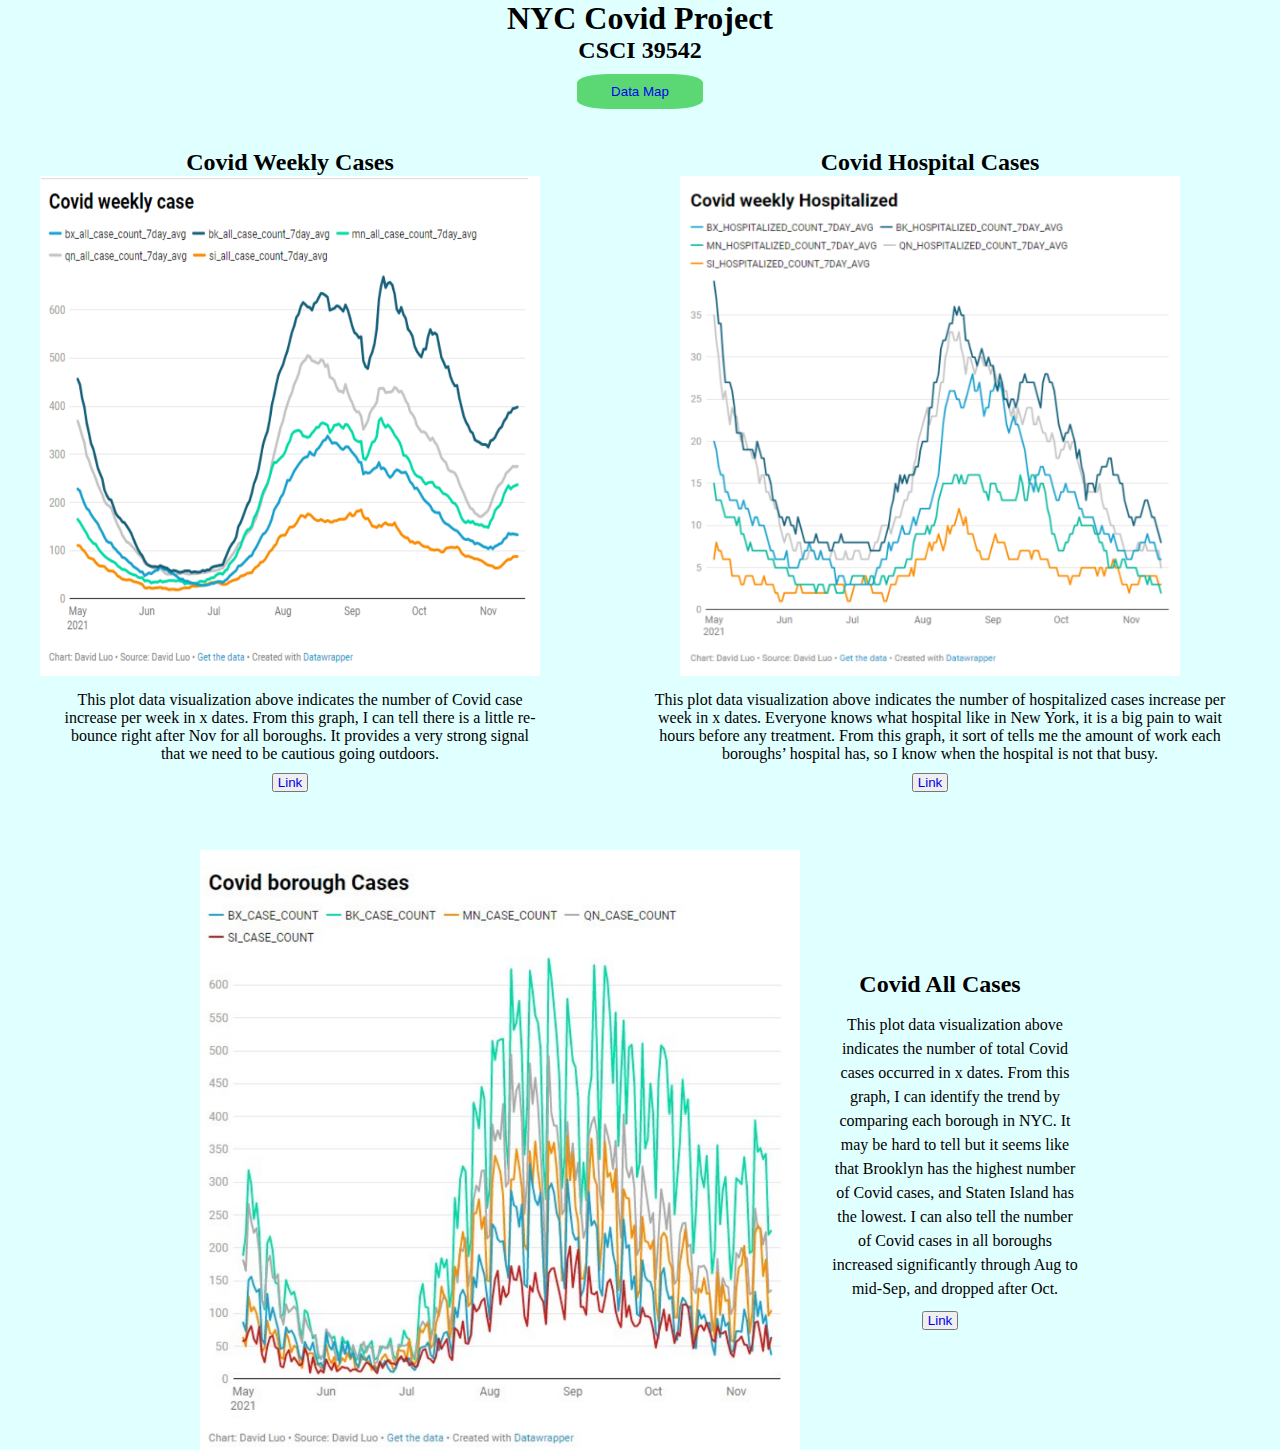
==== index.html @ a2ffef8c "Add files via upload" ====
<html lang="en">
<head>
    <meta charset="UTF-8">
    <meta http-equiv="X-UA-Compatible" content="IE=edge">
    <meta name="viewport" content="width=device-width, initial-scale=1.0">
    <title>Document</title>
    <link rel="stylesheet" href="styling.css">
</head>
<body>
    <h1>NYC Covid Project</h1>
    <h2>CSCI 39542</h2>
    <nav>
        <button><a href="map.html">Data Map</a></button>
    </nav>
    <div class="container-1">
        <div class="img-1">
            <h2>Covid Weekly Cases</h2>
            <img src="image/Covid_Weekly_Cases.png" alt="Weekly Cases" height=500 width=500> 
            <p>This plot data visualization above indicates the number of Covid case increase per week in x dates. From this graph, I can tell there is a little re-bounce right after Nov for all boroughs. It provides a very strong signal that we need to be cautious going outdoors. </p>
            <button><a href="https://datawrapper.dwcdn.net/4voK5/2/" target="blank">Link</a></button>
        </div>
        <div class="img-2">
            <h2>Covid Hospital Cases</h2>
            <img src="image/Covid_Hospital_Cases.png" alt="Hospital Cases" height=500 width=500>
            <p>This plot data visualization above indicates the number of hospitalized cases increase per week in x dates. Everyone knows what hospital like in New York, it is a big pain to wait hours before any treatment. From this graph, it sort of tells me the amount of work each boroughs’ hospital has, so I know when the hospital is not that busy. </p>
            <button><a href="https://datawrapper.dwcdn.net/wvnjK/2/" target="blank">Link</a></button>
        </div>
    </div>
    <br>
    <div class="container-2">
        <div>
            <img src="image/Covid_All_Cases.png" alt="All Cases" height=600 width=600>
        </div>
        <div>
            <h2>Covid All Cases</h2>
            <p>This plot data visualization above indicates the number of total Covid cases occurred in x dates. From this graph, I can identify the trend by comparing each borough in NYC. It may be hard to tell but it seems like that Brooklyn has the highest number of Covid cases, and Staten Island has the lowest. I can also tell the number of Covid cases in all boroughs increased significantly through Aug to mid-Sep, and dropped after Oct. </p>
            <button><a href="https://datawrapper.dwcdn.net/wUoPN/2/" target="blank">Link</a></button>
        </div>
    </div>
</body>
</html>
---- styling.css ----
* {
  margin: 0;
  padding: 0;
}

body {
  text-align: center;
  background-color: lightcyan;
}

.container-1 {
  display: flex;
  align-items: center;
  justify-content: center;
  /* background-color: honeydew; */
}

.container-1 > div {
  margin: 10px;
  padding: 30px;
}

p {
  padding-top: 15px;
  padding-left: 20px;
}

.container-2 {
  display: flex;
  align-items: center;
  justify-content: center;
}

.container-2 p {
  padding-left: 30px;
  width: 250px;
  line-height: 150%;
}

nav > button {
  background-color: rgb(91, 216, 116);
  padding: 10px 30px 10px 30px;
  border-radius: 25%;
  border: none;
}

nav > button:hover {
  background-color: rgb(139, 221, 155);
  border-color: lightgreen;
}

button {
  margin-top: 10px;
}

a {
  text-decoration: none;
  padding: 4px;
  border: none;
  border-radius: 20%;
}
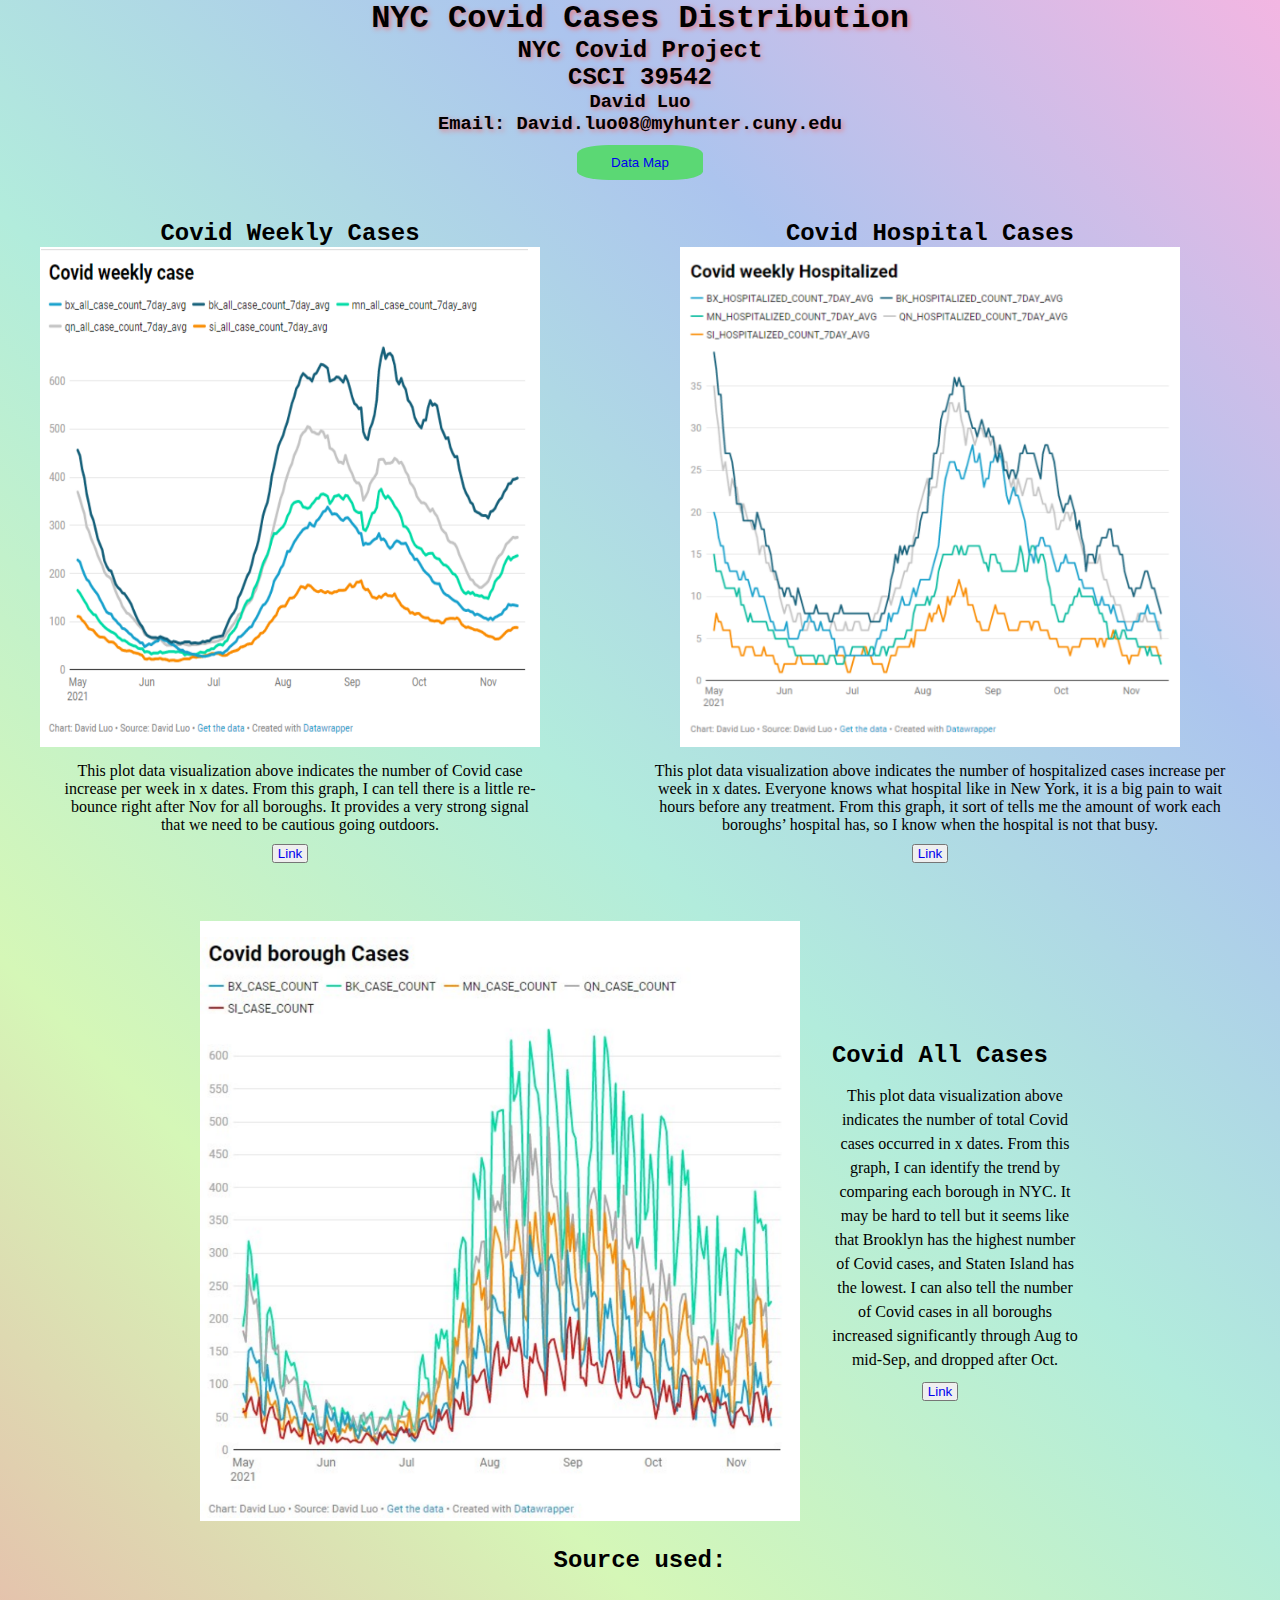
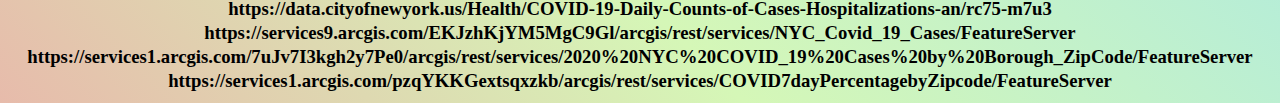
==== commit 507ecc82: "Add files via upload" ====
--- a/index.html
+++ b/index.html
@@ -7,8 +7,13 @@
     <link rel="stylesheet" href="styling.css">
 </head>
 <body>
-    <h1>NYC Covid Project</h1>
-    <h2>CSCI 39542</h2>
+    <div class="title">
+        <h1>NYC Covid Cases Distribution</h1>
+        <h2>NYC Covid Project</h2>
+        <h2>CSCI 39542</h2>
+        <h3>David Luo</h3>
+        <h3>Email: David.luo08@myhunter.cuny.edu</h3>
+    </div>
     <nav>
         <button><a href="map.html">Data Map</a></button>
     </nav>
@@ -37,5 +42,15 @@
             <button><a href="https://datawrapper.dwcdn.net/wUoPN/2/" target="blank">Link</a></button>
         </div>
     </div>
+    <br>
+    <div class="source-links">
+        <h2>Source used:</h2>
+        <br>
+        <h3>https://data.cityofnewyork.us/Health/COVID-19-Daily-Counts-of-Cases-Hospitalizations-an/rc75-m7u3</h3>
+        <h3>https://services9.arcgis.com/EKJzhKjYM5MgC9Gl/arcgis/rest/services/NYC_Covid_19_Cases/FeatureServer
+        </h3>
+        <h3>https://services1.arcgis.com/7uJv7I3kgh2y7Pe0/arcgis/rest/services/2020%20NYC%20COVID_19%20Cases%20by%20Borough_ZipCode/FeatureServer</h3>
+        <h3>https://services1.arcgis.com/pzqYKKGextsqxzkb/arcgis/rest/services/COVID7dayPercentagebyZipcode/FeatureServer</h3>
+    </div>
 </body>
 </html>--- a/styling.css
+++ b/styling.css
@@ -5,7 +5,18 @@
 
 body {
   text-align: center;
-  background-color: lightcyan;
+  background-size: 100% 100%;
+  background-repeat: no-repeat;
+  background: linear-gradient(
+    45deg,
+    #e7bbab,
+    #d5f7b7,
+    #b2ecdc,
+    #acc4ee,
+    #f3b6e2
+  );
+  /* background-color: lightcyan; */
+  /* background-image: url(https://encrypted-tbn0.gstatic.com/images?q=tbn:ANd9GcQSmhZPLlBFlJkd3pxwwK5OiVkKwYrAgEzZwg&usqp=CAU); */
 }
 
 .container-1 {
@@ -59,3 +70,17 @@
   border: none;
   border-radius: 20%;
 }
+
+h2 {
+  font-family: "Courier New", Courier, monospace;
+}
+
+.title {
+  font-family: "Courier New", monospace;
+  text-shadow: 2px 2px 5px #e77b84;
+}
+
+.source-links {
+  padding: 10px;
+  line-height: 150%;
+}
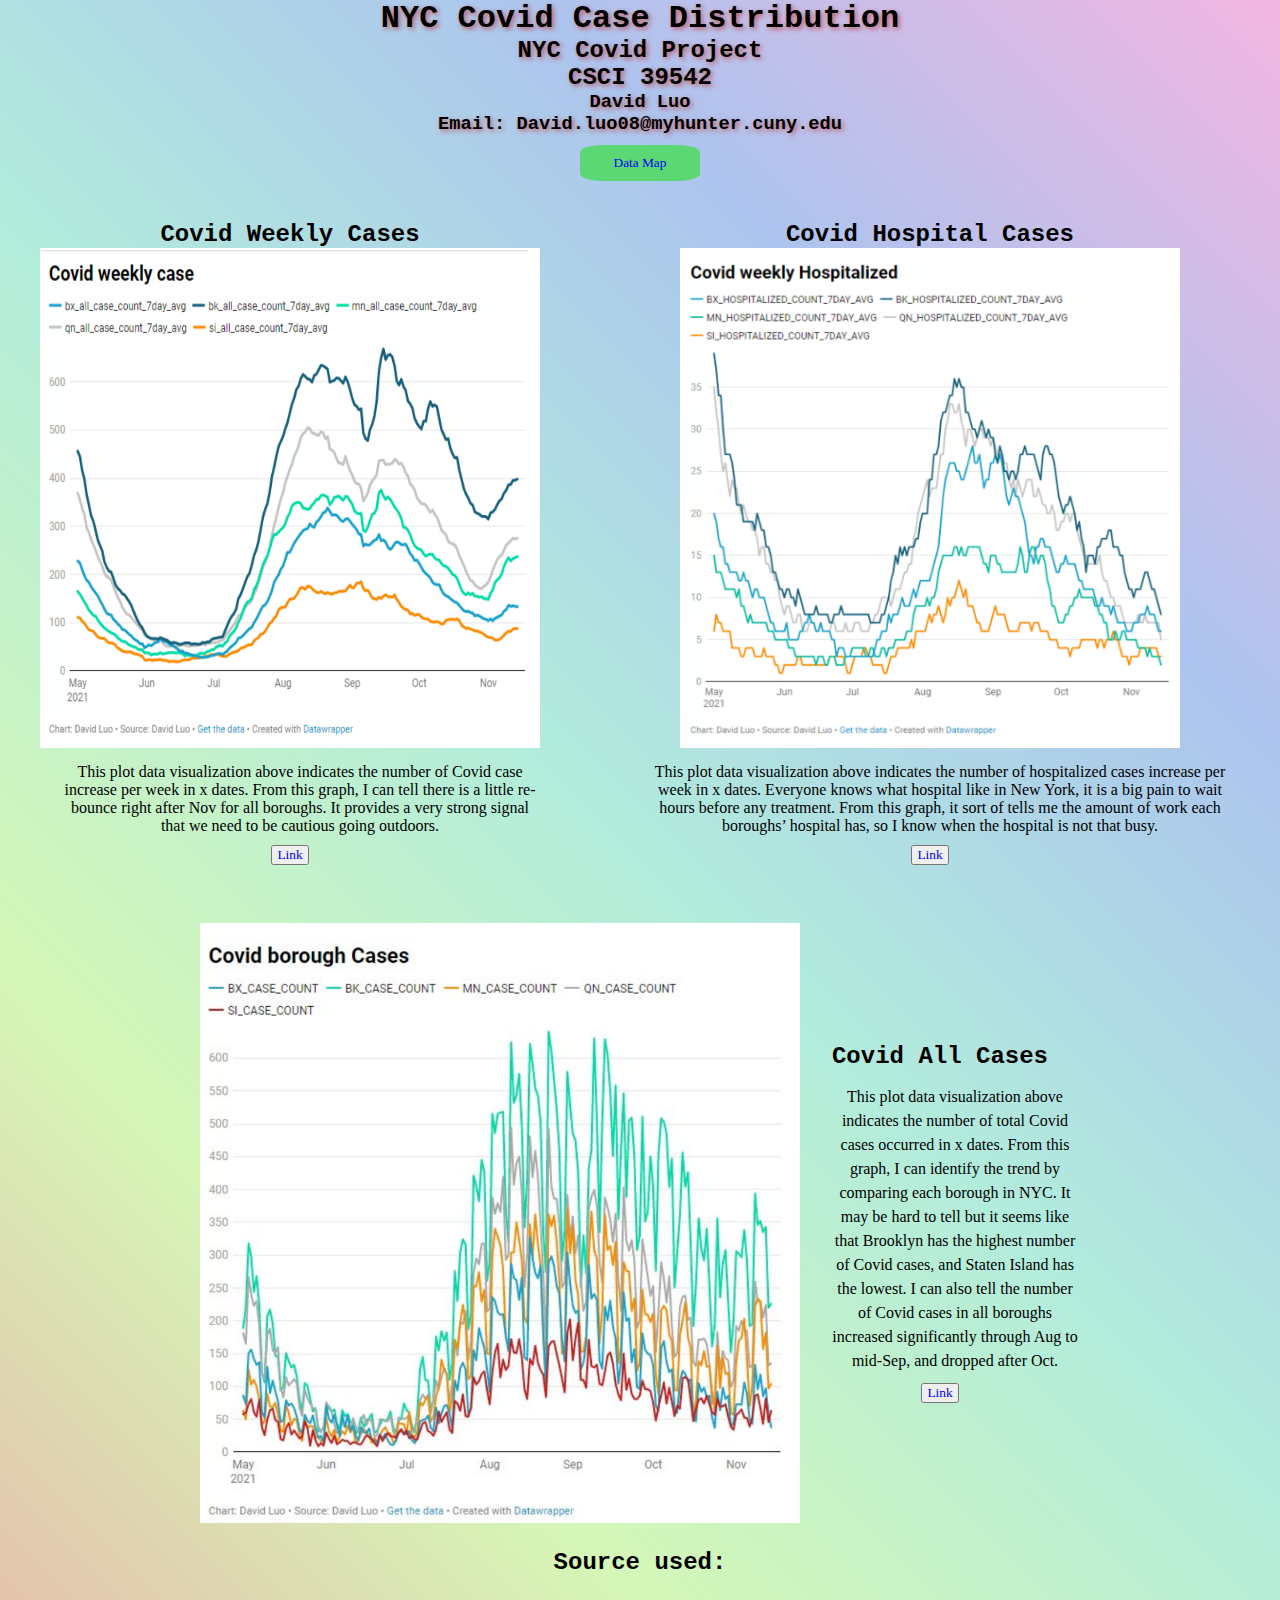
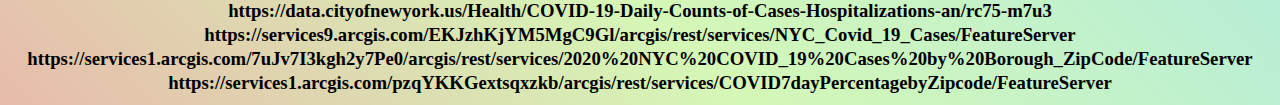
==== commit 18e369ea: "Update index.html" ====
--- a/index.html
+++ b/index.html
@@ -8,7 +8,7 @@
 </head>
 <body>
     <div class="title">
-        <h1>NYC Covid Cases Distribution</h1>
+        <h1>NYC Covid Case Distribution</h1>
         <h2>NYC Covid Project</h2>
         <h2>CSCI 39542</h2>
         <h3>David Luo</h3>
@@ -53,4 +53,4 @@
         <h3>https://services1.arcgis.com/pzqYKKGextsqxzkb/arcgis/rest/services/COVID7dayPercentagebyZipcode/FeatureServer</h3>
     </div>
 </body>
-</html>+</html>
--- a/styling.css
+++ b/styling.css
@@ -51,7 +51,7 @@
 nav > button {
   background-color: rgb(91, 216, 116);
   padding: 10px 30px 10px 30px;
-  border-radius: 25%;
+  border-radius: 20%;
   border: none;
 }
 
@@ -69,6 +69,7 @@
   padding: 4px;
   border: none;
   border-radius: 20%;
+  font-family: cursive;
 }
 
 h2 {
@@ -77,10 +78,14 @@
 
 .title {
   font-family: "Courier New", monospace;
-  text-shadow: 2px 2px 5px #e77b84;
+  text-shadow: 2px 2px 5px #c05b63;
 }
 
 .source-links {
   padding: 10px;
   line-height: 150%;
 }
+
+.source-links h3 {
+  font-family: cursive;
+}
